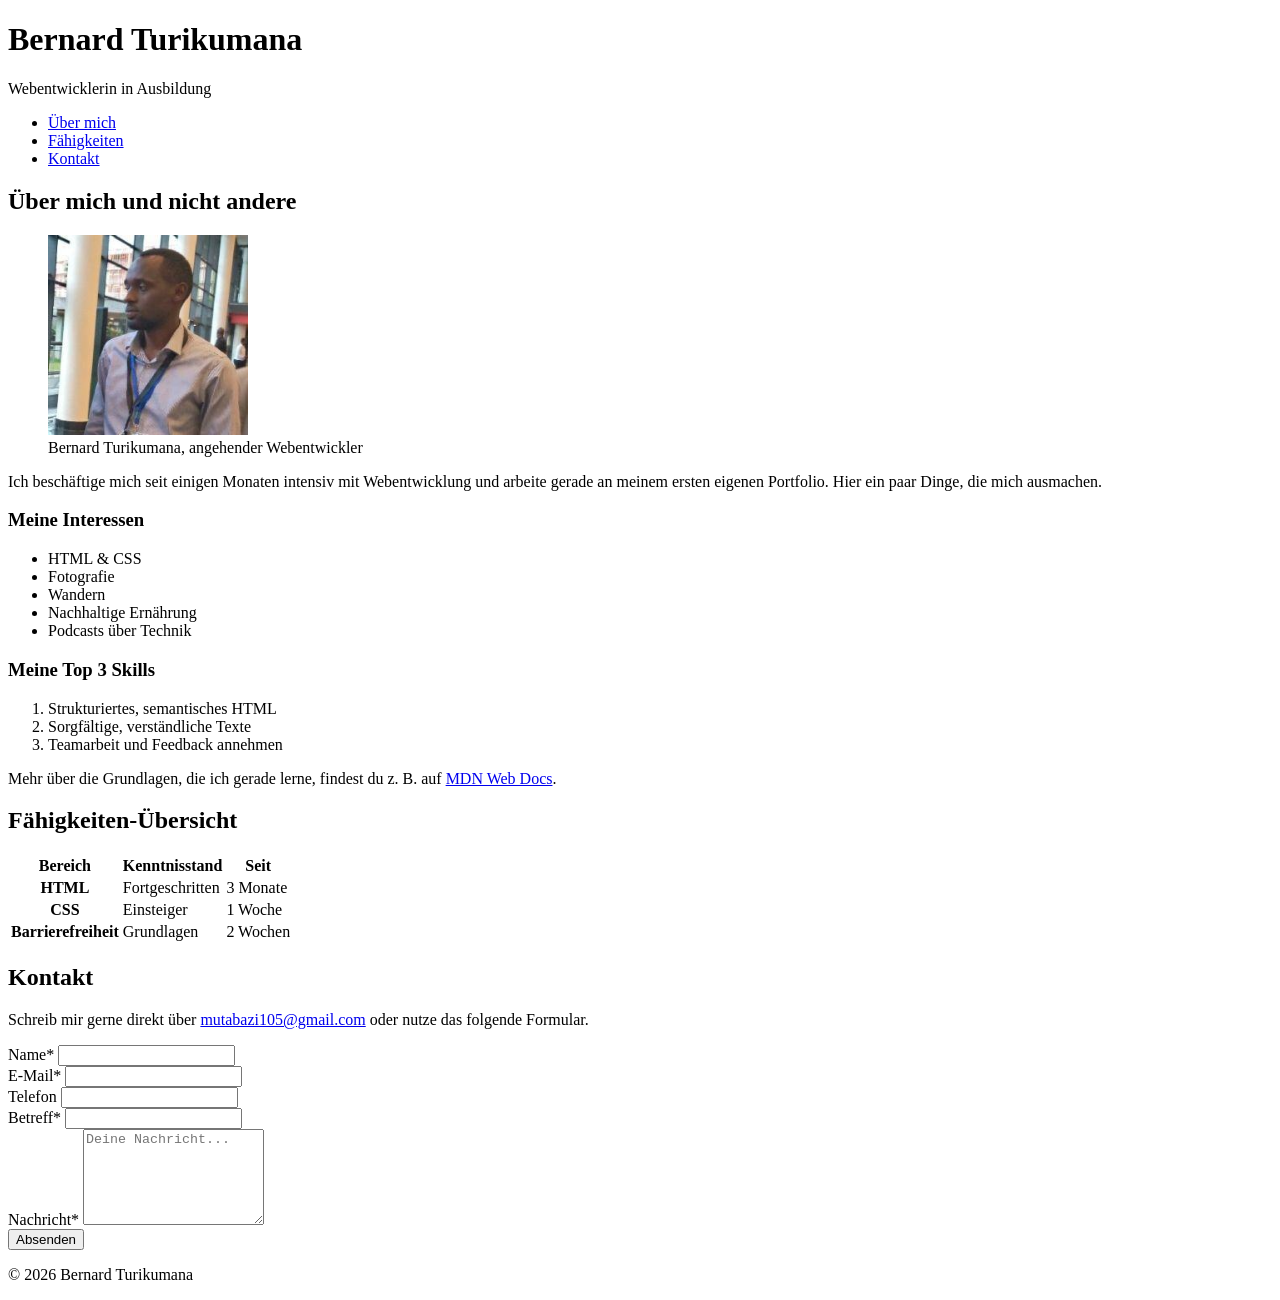
==== index.html @ 12d7c4cb "add: index.html, bilder, and .gitignore" ====
<!doctype html>
<html lang="de">
  <head>
    <meta charset="UTF-8" />
    <meta name="viewport" content="width=device-width, initial-scale=1.0" />
    <title>Bernard Turikumana – Portfolio</title>
  </head>
  <body>
    <!-- ───────────────────────────────── -->
    <!-- Kopfbereich mit Navigation -->
    <!-- ───────────────────────────────── -->
    <header>
      <h1>Bernard Turikumana</h1>
      <p>Webentwicklerin in Ausbildung</p>

      <nav>
        <ul>
          <li><a href="#ueber-mich">Über mich</a></li>
          <li><a href="#faehigkeiten">Fähigkeiten</a></li>
          <li><a href="#kontakt">Kontakt</a></li>
        </ul>
      </nav>
    </header>

    <main>
      <!-- ───────────────────────────────── -->
      <!-- Abschnitt: Über mich oder so -->
      <!-- ───────────────────────────────── -->
      <section id="ueber-mich">
        <h2>Über mich und nicht andere </h2>

        <figure>
          <img
            src="bilder/foto.jpg"
            alt="Portraitfoto von Bernard Turikumana, lächelnd vor neutralem Hintergrund"
            width="200"
          />
          <figcaption>Bernard Turikumana, angehender Webentwickler</figcaption>
        </figure>

        <p>
          Ich beschäftige mich seit einigen Monaten intensiv mit Webentwicklung
          und arbeite gerade an meinem ersten eigenen Portfolio. Hier ein paar
          Dinge, die mich ausmachen.
        </p>

        <h3>Meine Interessen</h3>
        <ul>
          <li>HTML &amp; CSS</li>
          <li>Fotografie</li>
          <li>Wandern</li>
          <li>Nachhaltige Ernährung</li>
          <li>Podcasts über Technik</li>
        </ul>

        <h3>Meine Top 3 Skills</h3>
        <ol>
          <li>Strukturiertes, semantisches HTML</li>
          <li>Sorgfältige, verständliche Texte</li>
          <li>Teamarbeit und Feedback annehmen</li>
        </ol>

        <p>
          Mehr über die Grundlagen, die ich gerade lerne, findest du z. B. auf
          <a
            href="https://developer.mozilla.org/de/docs/Web/HTML"
            target="_blank"
            rel="noopener noreferrer"
            >MDN Web Docs</a
          >.
        </p>
      </section>

      <!-- ───────────────────────────────── -->
      <!-- Abschnitt: Fähigkeiten (Tabelle) -->
      <!-- ───────────────────────────────── -->
      <section id="faehigkeiten">
        <h2>Fähigkeiten-Übersicht</h2>

        <table>
          <thead>
            <tr>
              <th scope="col">Bereich</th>
              <th scope="col">Kenntnisstand</th>
              <th scope="col">Seit</th>
            </tr>
          </thead>
          <tbody>
            <tr>
              <th scope="row">HTML</th>
              <td>Fortgeschritten</td>
              <td>3 Monate</td>
            </tr>
            <tr>
              <th scope="row">CSS</th>
              <td>Einsteiger</td>
              <td>1 Woche</td>
            </tr>
            <tr>
              <th scope="row">Barrierefreiheit</th>
              <td>Grundlagen</td>
              <td>2 Wochen</td>
            </tr>
          </tbody>
        </table>
      </section>

      <!-- ───────────────────────────────── -->
      <!-- Abschnitt: Kontaktformular -->
      <!-- ───────────────────────────────── -->
      <section id="kontakt">
        <h2>Kontakt</h2>

        <p>
          Schreib mir gerne direkt über
          <a href="mailto:mutabazi105@gmail.com">mutabazi105@gmail.com</a>
          oder nutze das folgende Formular.
        </p>

        <form action="https://httpbin.org/post" method="post">
          <div>
            <label for="name">Name*</label>
            <input type="text" id="name" name="name" required />
          </div>

          <div>
            <label for="email">E-Mail*</label>
            <input type="email" id="email" name="email" required />
          </div>

          <div>
            <label for="telefon">Telefon</label>
            <input type="tel" id="telefon" name="telefon" />
          </div>

          <div>
            <label for="betreff">Betreff*</label>
            <input type="text" id="betreff" name="betreff" required />
          </div>

          <div>
            <label for="nachricht">Nachricht*</label>
            <textarea
              id="nachricht"
              name="nachricht"
              rows="6"
              placeholder="Deine Nachricht..."
              required
            ></textarea>
          </div>

          <button type="submit">Absenden</button>
        </form>
      </section>
    </main>

    <footer>
      <p>&copy; 2026 Bernard Turikumana</p>
    </footer>
  </body>
</html>
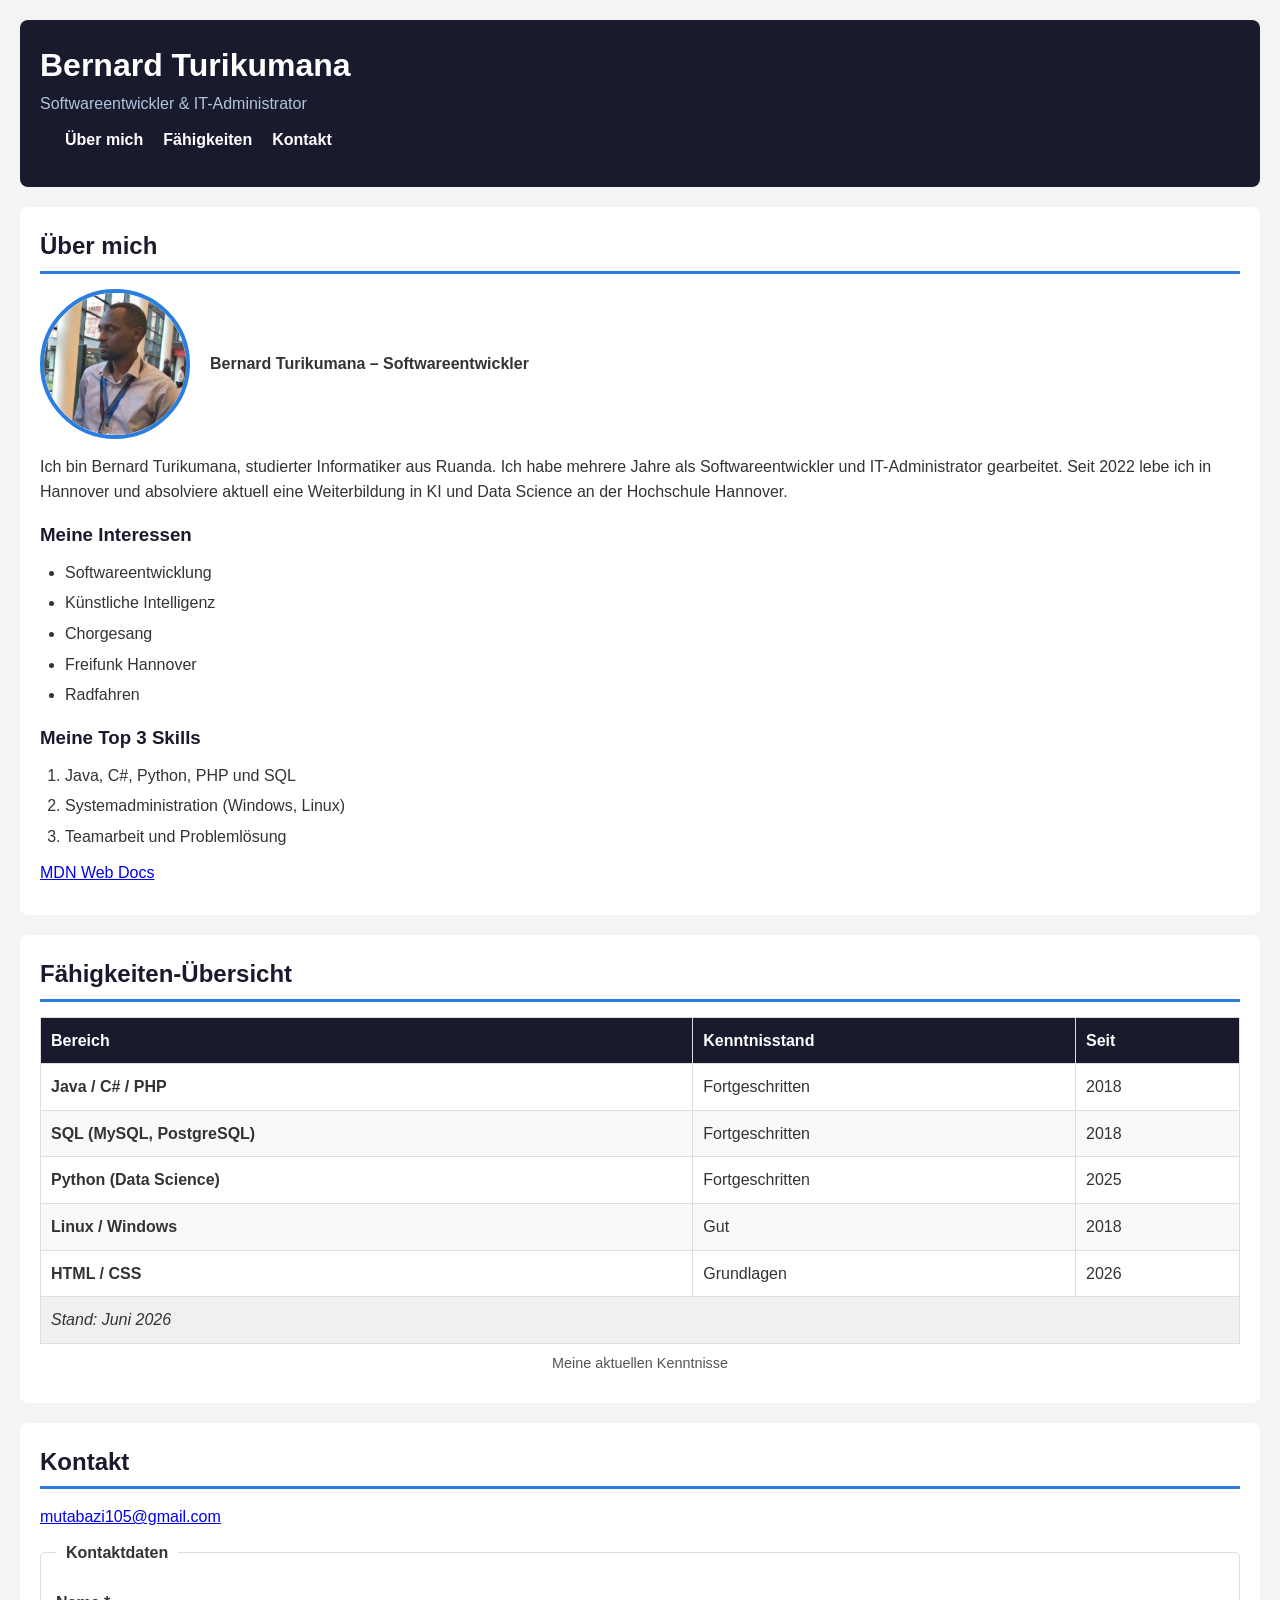
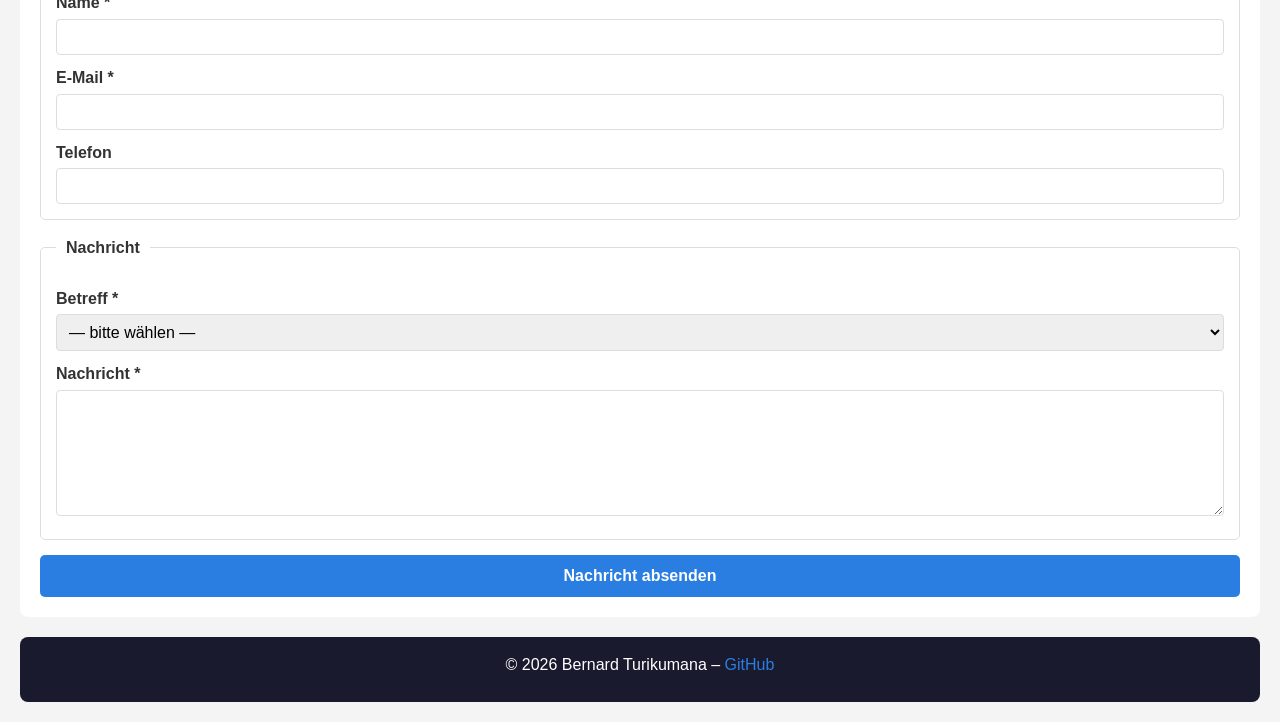
==== commit 9f5a6e36: "update: add portfolio page with HTML structure, table, form, and CSS styling" ====
--- a/index.html
+++ b/index.html
@@ -1,161 +1,423 @@
-<!doctype html>
+<!DOCTYPE html>
 <html lang="de">
-  <head>
-    <meta charset="UTF-8" />
-    <meta name="viewport" content="width=device-width, initial-scale=1.0" />
+<head>
+    <meta charset="UTF-8">
+    <meta name="viewport" content="width=device-width, initial-scale=1.0">
     <title>Bernard Turikumana – Portfolio</title>
-  </head>
-  <body>
-    <!-- ───────────────────────────────── -->
-    <!-- Kopfbereich mit Navigation -->
-    <!-- ───────────────────────────────── -->
+
+    <style>
+        /* ============================================================ */
+        /* RESET & GLOBAL                                               */
+        /* ============================================================ */
+        * {
+            margin: 0;
+            padding: 0;
+            box-sizing: border-box;
+        }
+
+        body {
+            font-family: Arial, sans-serif;
+            background-color: #f4f4f4;
+            color: #333;
+            padding: 20px;
+            line-height: 1.6;
+        }
+
+        /* ============================================================ */
+        /* HEADER & NAVIGATION                                          */
+        /* ============================================================ */
+        header {
+            background-color: #1a1a2e;
+            color: white;
+            padding: 20px;
+            margin-bottom: 20px;
+            border-radius: 8px;
+        }
+
+        header h1 {
+            font-size: 2rem;
+        }
+
+        header p {
+            color: #b0c4de;
+        }
+
+        nav ul {
+            list-style: none;
+            display: flex;
+            gap: 20px;
+            margin-top: 10px;
+        }
+
+        nav a {
+            color: white;
+            text-decoration: none;
+            font-weight: bold;
+        }
+
+        nav a:hover {
+            text-decoration: underline;
+        }
+
+        /* ============================================================ */
+        /* SECTIONS                                                     */
+        /* ============================================================ */
+        section {
+            background: white;
+            padding: 20px;
+            margin-bottom: 20px;
+            border-radius: 8px;
+        }
+
+        h2 {
+            border-bottom: 3px solid #2a7de1;
+            padding-bottom: 5px;
+            margin-bottom: 15px;
+            color: #1a1a2e;
+        }
+
+        h3 {
+            margin-top: 15px;
+            margin-bottom: 10px;
+            color: #1a1a2e;
+        }
+
+        p {
+            margin-bottom: 10px;
+        }
+
+        /* ============================================================ */
+        /* FIGURE (PROFILE PICTURE)                                     */
+        /* ============================================================ */
+        figure {
+            display: flex;
+            align-items: center;
+            gap: 20px;
+            margin: 10px 0 15px 0;
+            flex-wrap: wrap;
+        }
+
+        figure img {
+            border-radius: 50%;
+            border: 4px solid #2a7de1;
+            width: 150px;
+            height: 150px;
+            object-fit: cover;
+        }
+
+        figcaption {
+            font-weight: bold;
+        }
+
+        /* ============================================================ */
+        /* LISTS                                                        */
+        /* ============================================================ */
+        ul,
+        ol {
+            padding-left: 25px;
+            margin-bottom: 10px;
+        }
+
+        li {
+            margin-bottom: 5px;
+        }
+
+        /* ============================================================ */
+        /* TABLE                                                        */
+        /* ============================================================ */
+        table {
+            width: 100%;
+            border-collapse: collapse;
+            border: 1px solid #ddd;
+            margin-top: 10px;
+        }
+
+        caption {
+            caption-side: bottom;
+            padding: 8px;
+            font-size: 0.9rem;
+            color: #555;
+        }
+
+        thead {
+            background-color: #1a1a2e;
+            color: white;
+        }
+
+        th,
+        td {
+            padding: 10px;
+            border: 1px solid #ddd;
+            text-align: left;
+        }
+
+        tbody tr:nth-child(even) {
+            background-color: #f9f9f9;
+        }
+
+        tfoot {
+            background-color: #f0f0f0;
+            font-style: italic;
+        }
+
+        /* ============================================================ */
+        /* FORM                                                         */
+        /* ============================================================ */
+        fieldset {
+            border: 1px solid #ddd;
+            padding: 15px;
+            margin-bottom: 15px;
+            border-radius: 5px;
+        }
+
+        legend {
+            font-weight: bold;
+            padding: 0 10px;
+        }
+
+        label {
+            display: block;
+            font-weight: bold;
+            margin-top: 10px;
+            margin-bottom: 3px;
+        }
+
+        input,
+        select,
+        textarea {
+            width: 100%;
+            padding: 8px;
+            border: 1px solid #ddd;
+            border-radius: 4px;
+            font-size: 1rem;
+            font-family: inherit;
+        }
+
+        textarea {
+            resize: vertical;
+            min-height: 120px;
+        }
+
+        button {
+            background-color: #2a7de1;
+            color: white;
+            font-weight: bold;
+            padding: 12px 20px;
+            border: none;
+            border-radius: 5px;
+            cursor: pointer;
+            width: 100%;
+            font-size: 1rem;
+        }
+
+        button:hover {
+            background-color: #1b5fa8;
+        }
+
+        /* ============================================================ */
+        /* FOOTER                                                       */
+        /* ============================================================ */
+        footer {
+            text-align: center;
+            background-color: #1a1a2e;
+            color: white;
+            padding: 15px;
+            border-radius: 8px;
+            margin-top: 10px;
+        }
+
+        footer a {
+            color: #2a7de1;
+            text-decoration: none;
+        }
+
+        footer a:hover {
+            text-decoration: underline;
+        }
+
+        /* ============================================================ */
+        /* RESPONSIVE                                                   */
+        /* ============================================================ */
+        @media (max-width: 600px) {
+            figure {
+                flex-direction: column;
+                text-align: center;
+            }
+
+            nav ul {
+                flex-direction: column;
+                gap: 5px;
+            }
+
+            header h1 {
+                font-size: 1.6rem;
+            }
+        }
+    </style>
+</head>
+<body>
+
+    <!-- ============================================================ -->
+    <!-- HEADER & NAVIGATION                                          -->
+    <!-- ============================================================ -->
     <header>
-      <h1>Bernard Turikumana</h1>
-      <p>Webentwicklerin in Ausbildung</p>
-
-      <nav>
-        <ul>
-          <li><a href="#ueber-mich">Über mich</a></li>
-          <li><a href="#faehigkeiten">Fähigkeiten</a></li>
-          <li><a href="#kontakt">Kontakt</a></li>
-        </ul>
-      </nav>
+        <h1>Bernard Turikumana</h1>
+        <p>Softwareentwickler &amp; IT-Administrator</p>
+
+        <nav>
+            <ul>
+                <li><a href="#ueber-mich">Über mich</a></li>
+                <li><a href="#faehigkeiten">Fähigkeiten</a></li>
+                <li><a href="#kontakt">Kontakt</a></li>
+            </ul>
+        </nav>
     </header>
 
-    <main>
-      <!-- ───────────────────────────────── -->
-      <!-- Abschnitt: Über mich oder so -->
-      <!-- ───────────────────────────────── -->
-      <section id="ueber-mich">
-        <h2>Über mich und nicht andere </h2>
+    <!-- ============================================================ -->
+    <!-- ÜBER MICH                                                     -->
+    <!-- ============================================================ -->
+    <section id="ueber-mich">
+        <h2>Über mich</h2>
 
         <figure>
-          <img
-            src="bilder/foto.jpg"
-            alt="Portraitfoto von Bernard Turikumana, lächelnd vor neutralem Hintergrund"
-            width="200"
-          />
-          <figcaption>Bernard Turikumana, angehender Webentwickler</figcaption>
+            <img
+                src="bilder/foto.jpg"
+                alt="Porträtfoto von Bernard Turikumana"
+                width="150"
+                height="150"
+                loading="lazy"
+            >
+            <figcaption>Bernard Turikumana – Softwareentwickler</figcaption>
         </figure>
 
         <p>
-          Ich beschäftige mich seit einigen Monaten intensiv mit Webentwicklung
-          und arbeite gerade an meinem ersten eigenen Portfolio. Hier ein paar
-          Dinge, die mich ausmachen.
+            Ich bin Bernard Turikumana, studierter Informatiker aus Ruanda. Ich habe mehrere Jahre als
+            Softwareentwickler und IT-Administrator gearbeitet. Seit 2022 lebe ich in Hannover und
+            absolviere aktuell eine Weiterbildung in KI und Data Science an der Hochschule Hannover.
         </p>
 
         <h3>Meine Interessen</h3>
         <ul>
-          <li>HTML &amp; CSS</li>
-          <li>Fotografie</li>
-          <li>Wandern</li>
-          <li>Nachhaltige Ernährung</li>
-          <li>Podcasts über Technik</li>
+            <li>Softwareentwicklung</li>
+            <li>Künstliche Intelligenz</li>
+            <li>Chorgesang</li>
+            <li>Freifunk Hannover</li>
+            <li>Radfahren</li>
         </ul>
 
         <h3>Meine Top 3 Skills</h3>
         <ol>
-          <li>Strukturiertes, semantisches HTML</li>
-          <li>Sorgfältige, verständliche Texte</li>
-          <li>Teamarbeit und Feedback annehmen</li>
+            <li>Java, C#, Python, PHP und SQL</li>
+            <li>Systemadministration (Windows, Linux)</li>
+            <li>Teamarbeit und Problemlösung</li>
         </ol>
 
         <p>
-          Mehr über die Grundlagen, die ich gerade lerne, findest du z. B. auf
-          <a
-            href="https://developer.mozilla.org/de/docs/Web/HTML"
-            target="_blank"
-            rel="noopener noreferrer"
-            >MDN Web Docs</a
-          >.
+            <a href="https://developer.mozilla.org/de/docs/Web/HTML" target="_blank" rel="noopener noreferrer">MDN Web Docs</a>
         </p>
-      </section>
-
-      <!-- ───────────────────────────────── -->
-      <!-- Abschnitt: Fähigkeiten (Tabelle) -->
-      <!-- ───────────────────────────────── -->
-      <section id="faehigkeiten">
+    </section>
+
+    <!-- ============================================================ -->
+    <!-- FÄHIGKEITEN (TABELLE)                                        -->
+    <!-- ============================================================ -->
+    <section id="faehigkeiten">
         <h2>Fähigkeiten-Übersicht</h2>
 
         <table>
-          <thead>
-            <tr>
-              <th scope="col">Bereich</th>
-              <th scope="col">Kenntnisstand</th>
-              <th scope="col">Seit</th>
-            </tr>
-          </thead>
-          <tbody>
-            <tr>
-              <th scope="row">HTML</th>
-              <td>Fortgeschritten</td>
-              <td>3 Monate</td>
-            </tr>
-            <tr>
-              <th scope="row">CSS</th>
-              <td>Einsteiger</td>
-              <td>1 Woche</td>
-            </tr>
-            <tr>
-              <th scope="row">Barrierefreiheit</th>
-              <td>Grundlagen</td>
-              <td>2 Wochen</td>
-            </tr>
-          </tbody>
+            <caption>Meine aktuellen Kenntnisse</caption>
+            <thead>
+                <tr>
+                    <th scope="col">Bereich</th>
+                    <th scope="col">Kenntnisstand</th>
+                    <th scope="col">Seit</th>
+                </tr>
+            </thead>
+            <tbody>
+                <tr>
+                    <th scope="row">Java / C# / PHP</th>
+                    <td>Fortgeschritten</td>
+                    <td>2018</td>
+                </tr>
+                <tr>
+                    <th scope="row">SQL (MySQL, PostgreSQL)</th>
+                    <td>Fortgeschritten</td>
+                    <td>2018</td>
+                </tr>
+                <tr>
+                    <th scope="row">Python (Data Science)</th>
+                    <td>Fortgeschritten</td>
+                    <td>2025</td>
+                </tr>
+                <tr>
+                    <th scope="row">Linux / Windows</th>
+                    <td>Gut</td>
+                    <td>2018</td>
+                </tr>
+                <tr>
+                    <th scope="row">HTML / CSS</th>
+                    <td>Grundlagen</td>
+                    <td>2026</td>
+                </tr>
+            </tbody>
+            <tfoot>
+                <tr>
+                    <td colspan="3">Stand: Juni 2026</td>
+                </tr>
+            </tfoot>
         </table>
-      </section>
-
-      <!-- ───────────────────────────────── -->
-      <!-- Abschnitt: Kontaktformular -->
-      <!-- ───────────────────────────────── -->
-      <section id="kontakt">
+    </section>
+
+    <!-- ============================================================ -->
+    <!-- KONTAKTFORMULAR                                               -->
+    <!-- ============================================================ -->
+    <section id="kontakt">
         <h2>Kontakt</h2>
 
         <p>
-          Schreib mir gerne direkt über
-          <a href="mailto:mutabazi105@gmail.com">mutabazi105@gmail.com</a>
-          oder nutze das folgende Formular.
+            <a href="mailto:mutabazi105@gmail.com">mutabazi105@gmail.com</a>
         </p>
 
-        <form action="https://httpbin.org/post" method="post">
-          <div>
-            <label for="name">Name*</label>
-            <input type="text" id="name" name="name" required />
-          </div>
-
-          <div>
-            <label for="email">E-Mail*</label>
-            <input type="email" id="email" name="email" required />
-          </div>
-
-          <div>
-            <label for="telefon">Telefon</label>
-            <input type="tel" id="telefon" name="telefon" />
-          </div>
-
-          <div>
-            <label for="betreff">Betreff*</label>
-            <input type="text" id="betreff" name="betreff" required />
-          </div>
-
-          <div>
-            <label for="nachricht">Nachricht*</label>
-            <textarea
-              id="nachricht"
-              name="nachricht"
-              rows="6"
-              placeholder="Deine Nachricht..."
-              required
-            ></textarea>
-          </div>
-
-          <button type="submit">Absenden</button>
+        <form action="/kontakt" method="post">
+
+            <fieldset>
+                <legend>Kontaktdaten</legend>
+
+                <label for="name">Name *</label>
+                <input type="text" id="name" name="name" required minlength="2">
+
+                <label for="email">E-Mail *</label>
+                <input type="email" id="email" name="email" required>
+
+                <label for="telefon">Telefon</label>
+                <input type="tel" id="telefon" name="telefon">
+            </fieldset>
+
+            <fieldset>
+                <legend>Nachricht</legend>
+
+                <label for="betreff">Betreff *</label>
+                <select id="betreff" name="betreff" required>
+                    <option value="" disabled selected>— bitte wählen —</option>
+                    <option value="frage">Allgemeine Frage</option>
+                    <option value="angebot">Angebotsanfrage</option>
+                    <option value="feedback">Feedback</option>
+                </select>
+
+                <label for="nachricht">Nachricht *</label>
+                <textarea id="nachricht" name="nachricht" rows="6" required></textarea>
+            </fieldset>
+
+            <button type="submit">Nachricht absenden</button>
+
         </form>
-      </section>
-    </main>
-
+    </section>
+
+    <!-- ============================================================ -->
+    <!-- FOOTER                                                       -->
+    <!-- ============================================================ -->
     <footer>
-      <p>&copy; 2026 Bernard Turikumana</p>
+        <p>&copy; 2026 Bernard Turikumana – <a href="https://github.com/mutabazi105" target="_blank" rel="noopener noreferrer">GitHub</a></p>
     </footer>
-  </body>
+
+</body>
 </html>
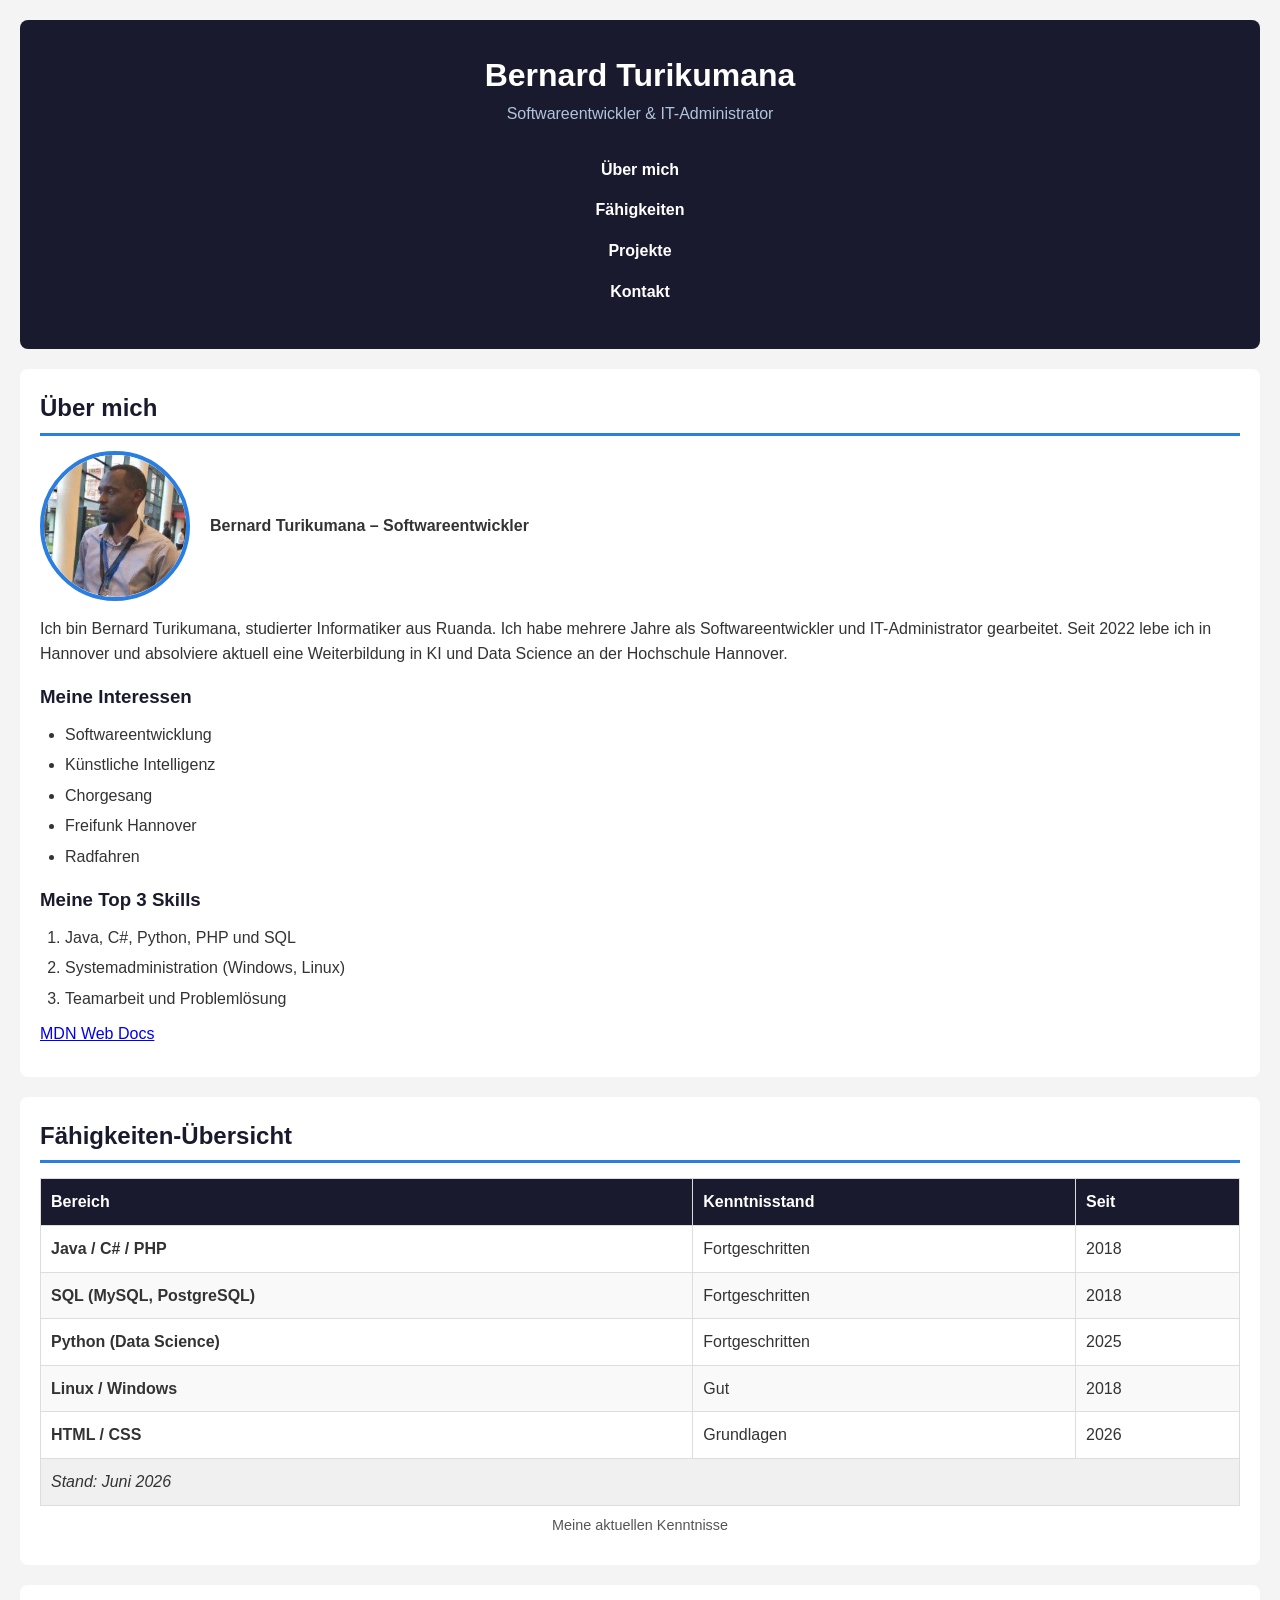
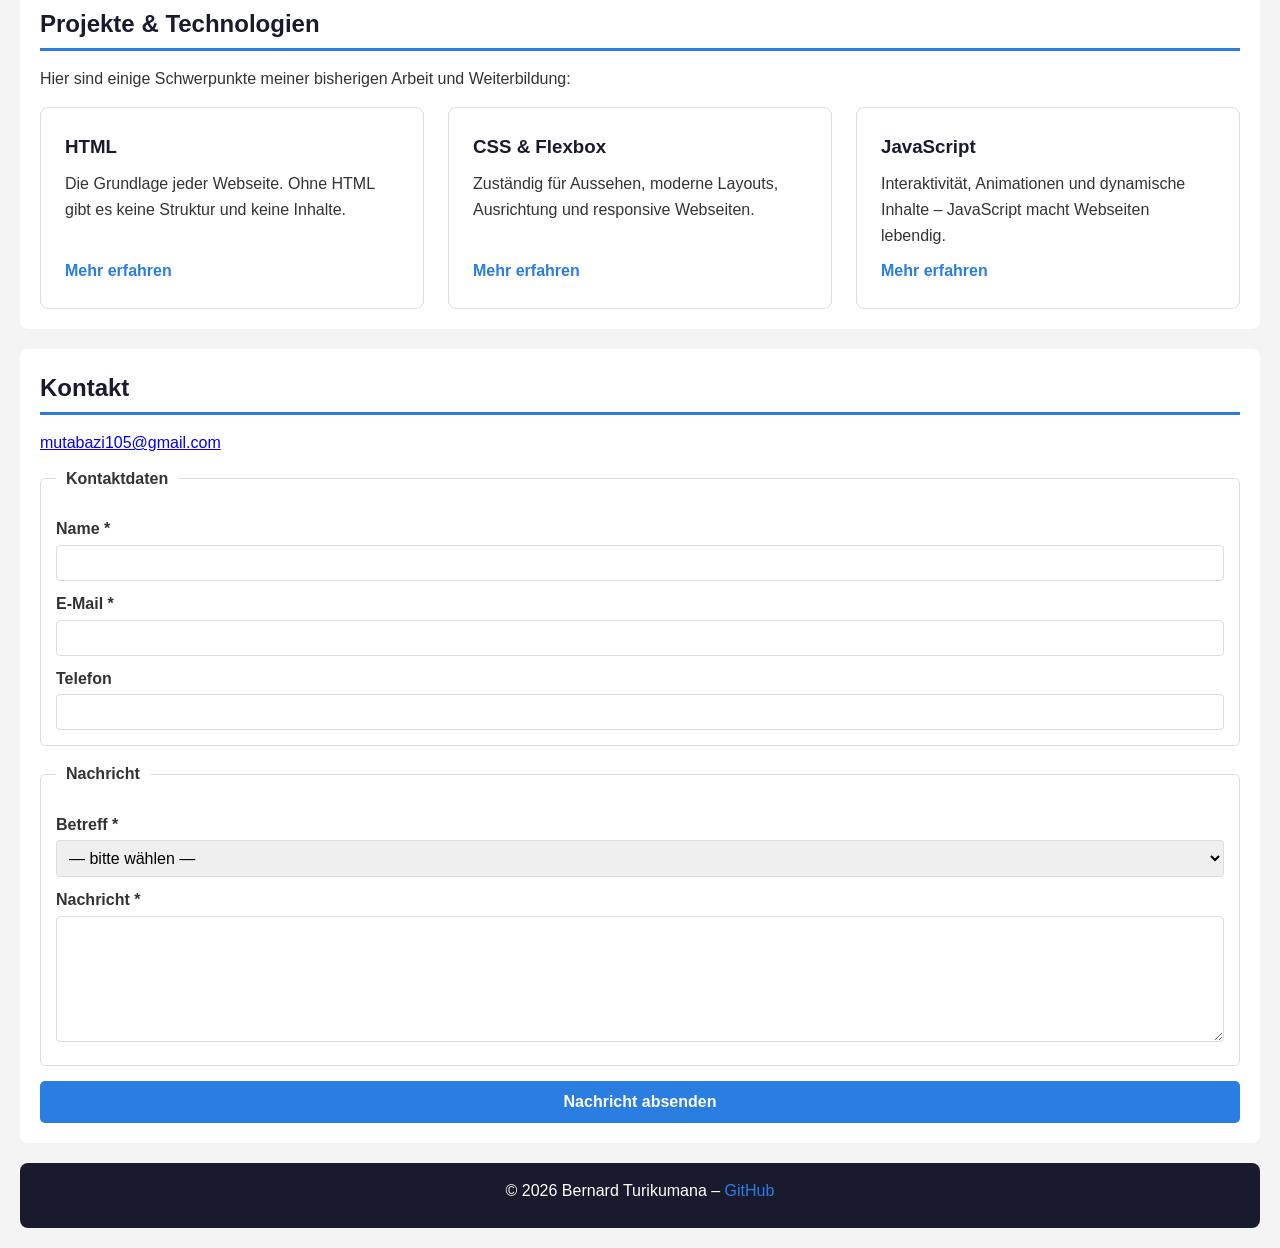
==== commit ee9504a6: "feat(portfolio): update index, about, and timetable layouts" ====
--- a/index.html
+++ b/index.html
@@ -24,29 +24,38 @@
         }
 
         /* ============================================================ */
-        /* HEADER & NAVIGATION                                          */
+        /* HEADER & NAVIGATION (Centered Stack)                         */
         /* ============================================================ */
         header {
             background-color: #1a1a2e;
             color: white;
-            padding: 20px;
+            padding: 30px 20px;
             margin-bottom: 20px;
             border-radius: 8px;
-        }
-
-        header h1 {
+            
+            /* Stacks everything vertically and centers it horizontally */
+            display: flex;
+            flex-direction: column; 
+            align-items: center; 
+            text-align: center;
+            gap: 20px;
+        }
+
+        .header-content h1 {
             font-size: 2rem;
         }
 
-        header p {
+        .header-content p {
             color: #b0c4de;
         }
 
         nav ul {
             list-style: none;
             display: flex;
-            gap: 20px;
-            margin-top: 10px;
+            flex-direction: column; /* Aligns navigation links vertically (1 under 2 under 3) */
+            align-items: center;    /* Centers the links themselves */
+            gap: 10px;              /* Spacing between vertical items */
+            padding-left: 0;
         }
 
         nav a {
@@ -158,6 +167,46 @@
         tfoot {
             background-color: #f0f0f0;
             font-style: italic;
+        }
+
+        /* ============================================================ */
+        /* KARTEN-LAYOUT                                                */
+        /* ============================================================ */
+        .karten-container {
+            display: flex;
+            flex-wrap: wrap;   
+            gap: 1.5rem;       
+            margin-top: 15px;
+        }
+
+        .karte {
+            flex: 1 1 250px;   
+            display: flex;     
+            flex-direction: column; 
+            background-color: #fff;
+            border: 1px solid #e0e0e0;
+            border-radius: 8px;
+            padding: 1.5rem;
+        }
+
+        .karte h3 {
+            margin-top: 0;
+            color: #1a1a2e;
+        }
+
+        .karte p {
+            flex-grow: 1;           
+        }
+
+        .karte a {
+            margin-top: auto;       
+            color: #2a7de1;
+            text-decoration: none;
+            font-weight: bold;
+        }
+
+        .karte a:hover {
+            text-decoration: underline;
         }
 
         /* ============================================================ */
@@ -244,12 +293,7 @@
                 text-align: center;
             }
 
-            nav ul {
-                flex-direction: column;
-                gap: 5px;
-            }
-
-            header h1 {
+            .header-content h1 {
                 font-size: 1.6rem;
             }
         }
@@ -258,16 +302,19 @@
 <body>
 
     <!-- ============================================================ -->
-    <!-- HEADER & NAVIGATION                                          -->
+    <!-- HEADER & NAVIGATION (Centered & Stacked Vertically)           -->
     <!-- ============================================================ -->
     <header>
-        <h1>Bernard Turikumana</h1>
-        <p>Softwareentwickler &amp; IT-Administrator</p>
+        <div class="header-content">
+            <h1>Bernard Turikumana</h1>
+            <p>Softwareentwickler &amp; IT-Administrator</p>
+        </div>
 
         <nav>
             <ul>
                 <li><a href="#ueber-mich">Über mich</a></li>
                 <li><a href="#faehigkeiten">Fähigkeiten</a></li>
+                <li><a href="#projekte">Projekte</a></li>
                 <li><a href="#kontakt">Kontakt</a></li>
             </ul>
         </nav>
@@ -368,6 +415,34 @@
     </section>
 
     <!-- ============================================================ -->
+    <!-- PROJEKTE & KARTEN-LAYOUT                                     -->
+    <!-- ============================================================ -->
+    <section id="projekte">
+        <h2>Projekte &amp; Technologien</h2>
+        <p>Hier sind einige Schwerpunkte meiner bisherigen Arbeit und Weiterbildung:</p>
+
+        <div class="karten-container">
+            <article class="karte">
+                <h3>HTML</h3>
+                <p>Die Grundlage jeder Webseite. Ohne HTML gibt es keine Struktur und keine Inhalte.</p>
+                <a href="#">Mehr erfahren</a>
+            </article>
+
+            <article class="karte">
+                <h3>CSS &amp; Flexbox</h3>
+                <p>Zuständig für Aussehen, moderne Layouts, Ausrichtung und responsive Webseiten.</p>
+                <a href="#">Mehr erfahren</a>
+            </article>
+
+            <article class="karte">
+                <h3>JavaScript</h3>
+                <p>Interaktivität, Animationen und dynamische Inhalte – JavaScript macht Webseiten lebendig.</p>
+                <a href="#">Mehr erfahren</a>
+            </article>
+        </div>
+    </section>
+
+    <!-- ============================================================ -->
     <!-- KONTAKTFORMULAR                                               -->
     <!-- ============================================================ -->
     <section id="kontakt">
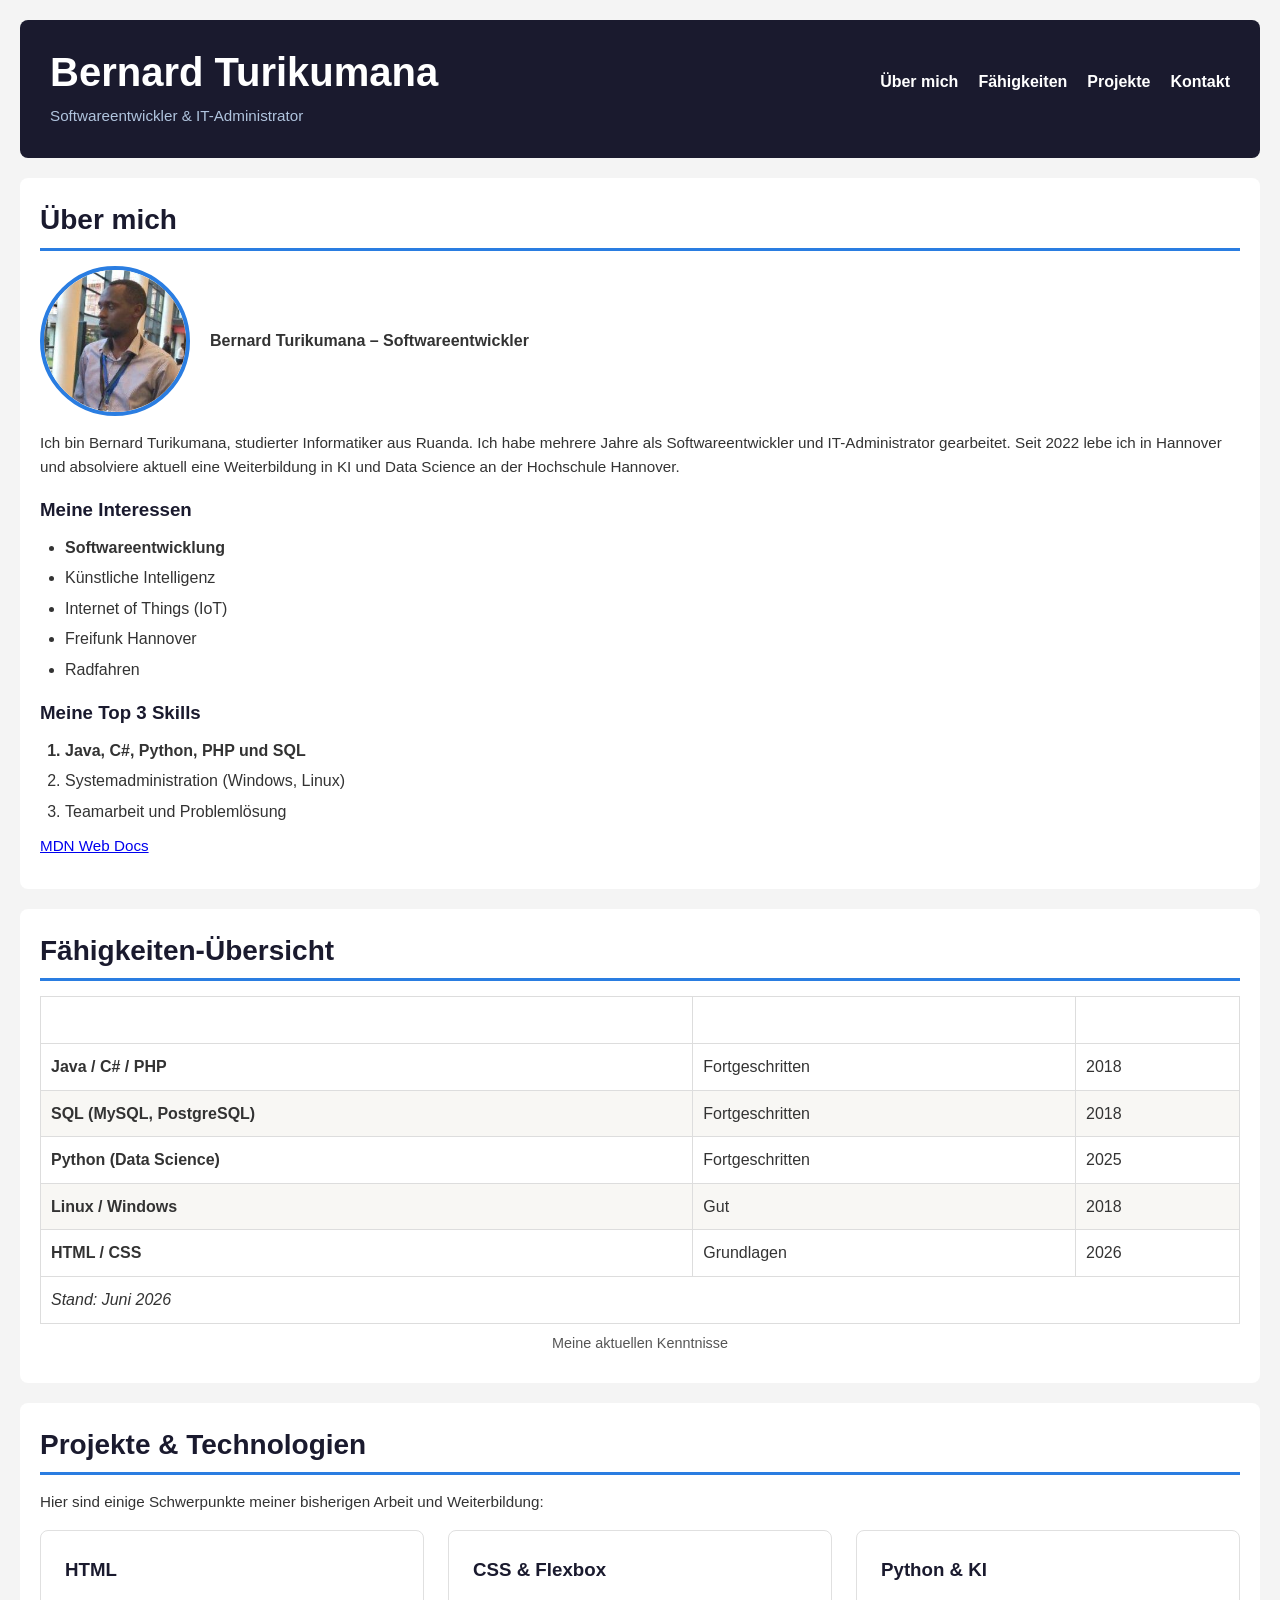
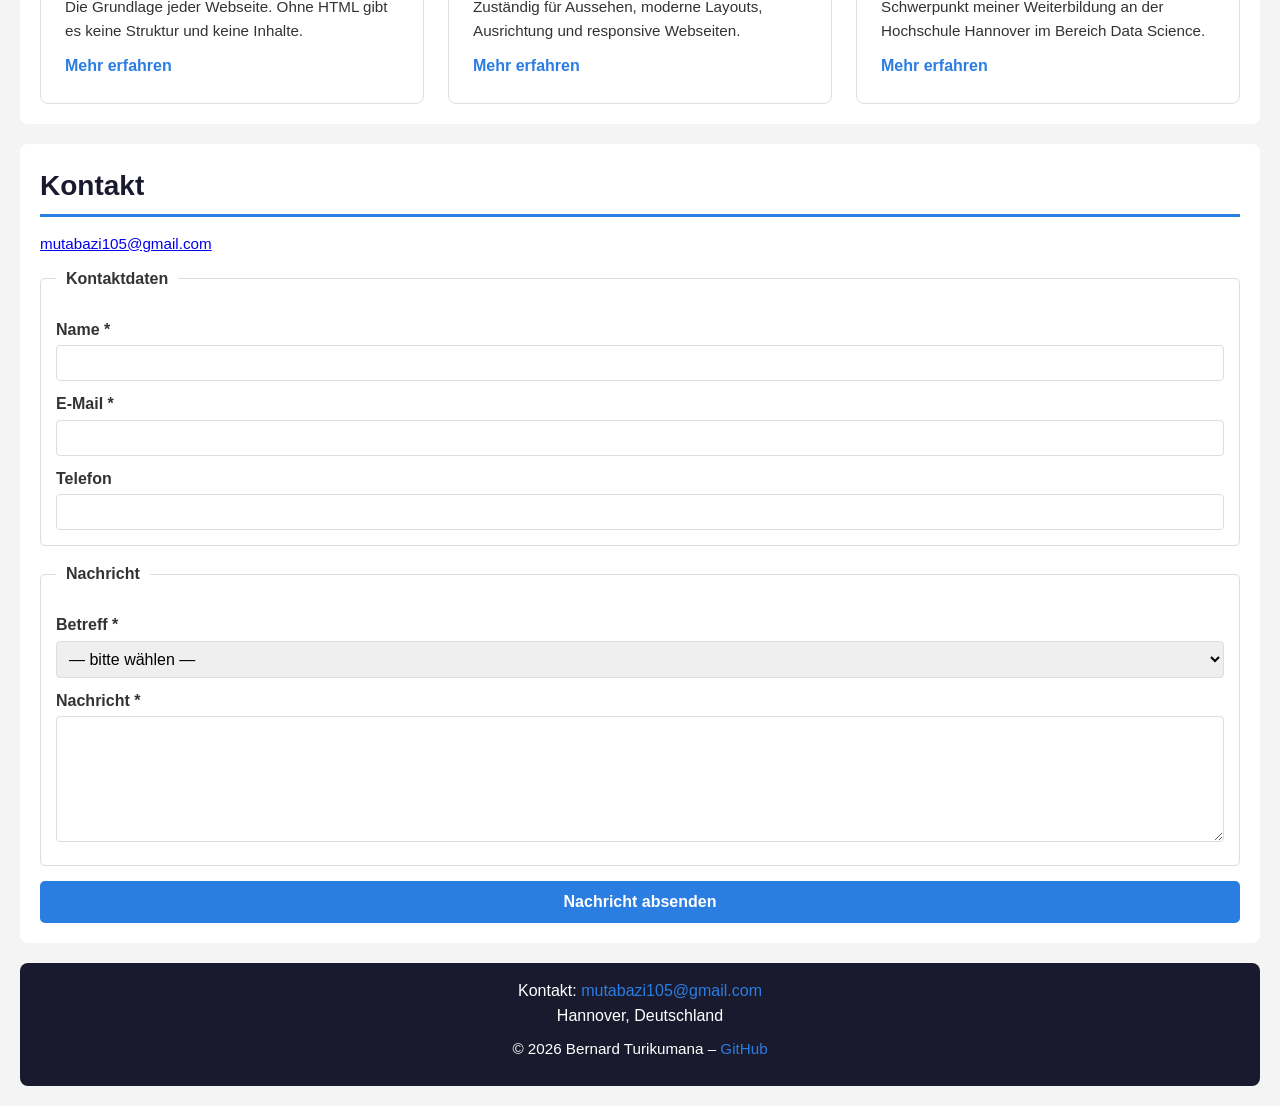
==== commit 27030887: "Update portfolio CSS and HTML structure" ====
--- a/index.html
+++ b/index.html
@@ -4,305 +4,14 @@
     <meta charset="UTF-8">
     <meta name="viewport" content="width=device-width, initial-scale=1.0">
     <title>Bernard Turikumana – Portfolio</title>
-
-    <style>
-        /* ============================================================ */
-        /* RESET & GLOBAL                                               */
-        /* ============================================================ */
-        * {
-            margin: 0;
-            padding: 0;
-            box-sizing: border-box;
-        }
-
-        body {
-            font-family: Arial, sans-serif;
-            background-color: #f4f4f4;
-            color: #333;
-            padding: 20px;
-            line-height: 1.6;
-        }
-
-        /* ============================================================ */
-        /* HEADER & NAVIGATION (Centered Stack)                         */
-        /* ============================================================ */
-        header {
-            background-color: #1a1a2e;
-            color: white;
-            padding: 30px 20px;
-            margin-bottom: 20px;
-            border-radius: 8px;
-            
-            /* Stacks everything vertically and centers it horizontally */
-            display: flex;
-            flex-direction: column; 
-            align-items: center; 
-            text-align: center;
-            gap: 20px;
-        }
-
-        .header-content h1 {
-            font-size: 2rem;
-        }
-
-        .header-content p {
-            color: #b0c4de;
-        }
-
-        nav ul {
-            list-style: none;
-            display: flex;
-            flex-direction: column; /* Aligns navigation links vertically (1 under 2 under 3) */
-            align-items: center;    /* Centers the links themselves */
-            gap: 10px;              /* Spacing between vertical items */
-            padding-left: 0;
-        }
-
-        nav a {
-            color: white;
-            text-decoration: none;
-            font-weight: bold;
-        }
-
-        nav a:hover {
-            text-decoration: underline;
-        }
-
-        /* ============================================================ */
-        /* SECTIONS                                                     */
-        /* ============================================================ */
-        section {
-            background: white;
-            padding: 20px;
-            margin-bottom: 20px;
-            border-radius: 8px;
-        }
-
-        h2 {
-            border-bottom: 3px solid #2a7de1;
-            padding-bottom: 5px;
-            margin-bottom: 15px;
-            color: #1a1a2e;
-        }
-
-        h3 {
-            margin-top: 15px;
-            margin-bottom: 10px;
-            color: #1a1a2e;
-        }
-
-        p {
-            margin-bottom: 10px;
-        }
-
-        /* ============================================================ */
-        /* FIGURE (PROFILE PICTURE)                                     */
-        /* ============================================================ */
-        figure {
-            display: flex;
-            align-items: center;
-            gap: 20px;
-            margin: 10px 0 15px 0;
-            flex-wrap: wrap;
-        }
-
-        figure img {
-            border-radius: 50%;
-            border: 4px solid #2a7de1;
-            width: 150px;
-            height: 150px;
-            object-fit: cover;
-        }
-
-        figcaption {
-            font-weight: bold;
-        }
-
-        /* ============================================================ */
-        /* LISTS                                                        */
-        /* ============================================================ */
-        ul,
-        ol {
-            padding-left: 25px;
-            margin-bottom: 10px;
-        }
-
-        li {
-            margin-bottom: 5px;
-        }
-
-        /* ============================================================ */
-        /* TABLE                                                        */
-        /* ============================================================ */
-        table {
-            width: 100%;
-            border-collapse: collapse;
-            border: 1px solid #ddd;
-            margin-top: 10px;
-        }
-
-        caption {
-            caption-side: bottom;
-            padding: 8px;
-            font-size: 0.9rem;
-            color: #555;
-        }
-
-        thead {
-            background-color: #1a1a2e;
-            color: white;
-        }
-
-        th,
-        td {
-            padding: 10px;
-            border: 1px solid #ddd;
-            text-align: left;
-        }
-
-        tbody tr:nth-child(even) {
-            background-color: #f9f9f9;
-        }
-
-        tfoot {
-            background-color: #f0f0f0;
-            font-style: italic;
-        }
-
-        /* ============================================================ */
-        /* KARTEN-LAYOUT                                                */
-        /* ============================================================ */
-        .karten-container {
-            display: flex;
-            flex-wrap: wrap;   
-            gap: 1.5rem;       
-            margin-top: 15px;
-        }
-
-        .karte {
-            flex: 1 1 250px;   
-            display: flex;     
-            flex-direction: column; 
-            background-color: #fff;
-            border: 1px solid #e0e0e0;
-            border-radius: 8px;
-            padding: 1.5rem;
-        }
-
-        .karte h3 {
-            margin-top: 0;
-            color: #1a1a2e;
-        }
-
-        .karte p {
-            flex-grow: 1;           
-        }
-
-        .karte a {
-            margin-top: auto;       
-            color: #2a7de1;
-            text-decoration: none;
-            font-weight: bold;
-        }
-
-        .karte a:hover {
-            text-decoration: underline;
-        }
-
-        /* ============================================================ */
-        /* FORM                                                         */
-        /* ============================================================ */
-        fieldset {
-            border: 1px solid #ddd;
-            padding: 15px;
-            margin-bottom: 15px;
-            border-radius: 5px;
-        }
-
-        legend {
-            font-weight: bold;
-            padding: 0 10px;
-        }
-
-        label {
-            display: block;
-            font-weight: bold;
-            margin-top: 10px;
-            margin-bottom: 3px;
-        }
-
-        input,
-        select,
-        textarea {
-            width: 100%;
-            padding: 8px;
-            border: 1px solid #ddd;
-            border-radius: 4px;
-            font-size: 1rem;
-            font-family: inherit;
-        }
-
-        textarea {
-            resize: vertical;
-            min-height: 120px;
-        }
-
-        button {
-            background-color: #2a7de1;
-            color: white;
-            font-weight: bold;
-            padding: 12px 20px;
-            border: none;
-            border-radius: 5px;
-            cursor: pointer;
-            width: 100%;
-            font-size: 1rem;
-        }
-
-        button:hover {
-            background-color: #1b5fa8;
-        }
-
-        /* ============================================================ */
-        /* FOOTER                                                       */
-        /* ============================================================ */
-        footer {
-            text-align: center;
-            background-color: #1a1a2e;
-            color: white;
-            padding: 15px;
-            border-radius: 8px;
-            margin-top: 10px;
-        }
-
-        footer a {
-            color: #2a7de1;
-            text-decoration: none;
-        }
-
-        footer a:hover {
-            text-decoration: underline;
-        }
-
-        /* ============================================================ */
-        /* RESPONSIVE                                                   */
-        /* ============================================================ */
-        @media (max-width: 600px) {
-            figure {
-                flex-direction: column;
-                text-align: center;
-            }
-
-            .header-content h1 {
-                font-size: 1.6rem;
-            }
-        }
-    </style>
+    <meta name="description" content="Bernard Turikumana ist Softwareentwickler und IT-Administrator aus Hannover mit Schwerpunkt auf Java, C#, Python, KI und Data Science.">
+
+    <link rel="stylesheet" href="CSS/style.css">
 </head>
 <body>
 
     <!-- ============================================================ -->
-    <!-- HEADER & NAVIGATION (Centered & Stacked Vertically)           -->
+    <!-- HEADER & NAVIGATION (Horizontal Layout: Inhalt links, Navigation rechts) -->
     <!-- ============================================================ -->
     <header>
         <div class="header-content">
@@ -310,7 +19,7 @@
             <p>Softwareentwickler &amp; IT-Administrator</p>
         </div>
 
-        <nav>
+        <nav aria-label="Hauptnavigation">
             <ul>
                 <li><a href="#ueber-mich">Über mich</a></li>
                 <li><a href="#faehigkeiten">Fähigkeiten</a></li>
@@ -323,8 +32,8 @@
     <!-- ============================================================ -->
     <!-- ÜBER MICH                                                     -->
     <!-- ============================================================ -->
-    <section id="ueber-mich">
-        <h2>Über mich</h2>
+    <section id="ueber-mich" aria-labelledby="h-ueber-mich">
+        <h2 id="h-ueber-mich">Über mich</h2>
 
         <figure>
             <img
@@ -347,7 +56,7 @@
         <ul>
             <li>Softwareentwicklung</li>
             <li>Künstliche Intelligenz</li>
-            <li>Chorgesang</li>
+            <li>Internet of Things (IoT)</li>
             <li>Freifunk Hannover</li>
             <li>Radfahren</li>
         </ul>
@@ -367,8 +76,8 @@
     <!-- ============================================================ -->
     <!-- FÄHIGKEITEN (TABELLE)                                        -->
     <!-- ============================================================ -->
-    <section id="faehigkeiten">
-        <h2>Fähigkeiten-Übersicht</h2>
+    <section id="faehigkeiten" aria-labelledby="h-faehigkeiten">
+        <h2 id="h-faehigkeiten">Fähigkeiten-Übersicht</h2>
 
         <table>
             <caption>Meine aktuellen Kenntnisse</caption>
@@ -408,7 +117,7 @@
             </tbody>
             <tfoot>
                 <tr>
-                    <td colspan="3">Stand: Juni 2026</td>
+                    <td colspan="3">Stand: <time datetime="2026-06">Juni 2026</time></td>
                 </tr>
             </tfoot>
         </table>
@@ -417,8 +126,8 @@
     <!-- ============================================================ -->
     <!-- PROJEKTE & KARTEN-LAYOUT                                     -->
     <!-- ============================================================ -->
-    <section id="projekte">
-        <h2>Projekte &amp; Technologien</h2>
+    <section id="projekte" aria-labelledby="h-projekte">
+        <h2 id="h-projekte">Projekte &amp; Technologien</h2>
         <p>Hier sind einige Schwerpunkte meiner bisherigen Arbeit und Weiterbildung:</p>
 
         <div class="karten-container">
@@ -435,8 +144,8 @@
             </article>
 
             <article class="karte">
-                <h3>JavaScript</h3>
-                <p>Interaktivität, Animationen und dynamische Inhalte – JavaScript macht Webseiten lebendig.</p>
+                <h3>Python &amp; KI</h3>
+                <p>Schwerpunkt meiner Weiterbildung an der Hochschule Hannover im Bereich Data Science.</p>
                 <a href="#">Mehr erfahren</a>
             </article>
         </div>
@@ -445,14 +154,14 @@
     <!-- ============================================================ -->
     <!-- KONTAKTFORMULAR                                               -->
     <!-- ============================================================ -->
-    <section id="kontakt">
-        <h2>Kontakt</h2>
+    <section id="kontakt" aria-labelledby="h-kontakt">
+        <h2 id="h-kontakt">Kontakt</h2>
 
         <p>
             <a href="mailto:mutabazi105@gmail.com">mutabazi105@gmail.com</a>
         </p>
 
-        <form action="/kontakt" method="post">
+        <form action="/kontakt" method="post" aria-label="Kontaktformular">
 
             <fieldset>
                 <legend>Kontaktdaten</legend>
@@ -491,7 +200,11 @@
     <!-- FOOTER                                                       -->
     <!-- ============================================================ -->
     <footer>
-        <p>&copy; 2026 Bernard Turikumana – <a href="https://github.com/mutabazi105" target="_blank" rel="noopener noreferrer">GitHub</a></p>
+        <address>
+            Kontakt: <a href="mailto:mutabazi105@gmail.com">mutabazi105@gmail.com</a><br>
+            Hannover, Deutschland
+        </address>
+        <p>&copy; <time datetime="2026">2026</time> Bernard Turikumana – <a href="https://github.com/mutabazi105" target="_blank" rel="noopener noreferrer">GitHub</a></p>
     </footer>
 
 </body>
--- a/CSS/style.css
+++ b/CSS/style.css
@@ -0,0 +1,372 @@
+* {
+            margin: 0;
+            padding: 0;
+            box-sizing: border-box;
+        }
+
+        body {
+            font-family: Arial, sans-serif;
+            background-color: #f4f4f4;
+            color: #333;
+            padding: 20px;
+            line-height: 1.6;
+        }
+
+        /* ============================================================ */
+        /* HEADER & NAVIGATION */
+        /* ============================================================ */
+        header {
+            background-color: #1a1a2e;
+            color: white;
+            padding: 20px 30px;
+            margin-bottom: 20px;
+            border-radius: 8px;
+            
+           
+            display: flex;
+            flex-direction: row;
+            justify-content: space-between;
+            align-items: center;
+            flex-wrap: wrap;
+            gap: 20px;
+        }
+
+        .header-content h1 {
+            /* clamp*/
+            font-size: clamp(1.75rem, 5vw, 2.5rem);
+        }
+
+        .header-content p {
+            color: #b0c4de;
+        }
+
+        nav ul {
+            list-style: none;
+            display: flex;
+            flex-direction: row; 
+            align-items: center;
+            gap: 20px;           
+            padding-left: 0;
+        }
+
+        nav a {
+            color: white;
+            text-decoration: none;
+            font-weight: bold;
+        }
+
+        /* :hover und :focus kombinieren */
+        nav a:hover,
+        nav a:focus {
+            color: #b0c4de;
+            text-decoration: underline;
+            outline: 2px solid #7c6e58;
+            outline-offset: 2px;
+        }
+
+        /* ============================================================ */
+        /* SECTIONS                                                     */
+        /* ============================================================ */
+        section {
+            background: white;
+            padding: 20px;
+            margin-bottom: 20px;
+            border-radius: 8px;
+        }
+
+        h2 {
+            border-bottom: 3px solid #2a7de1;
+            padding-bottom: 5px;
+            margin-bottom: 15px;
+            color: #1a1a2e;
+            /* clamp()  */
+            font-size: clamp(1.25rem, 3vw, 1.75rem);
+        }
+
+        h3 {
+            margin-top: 15px;
+            margin-bottom: 10px;
+            color: #1a1a2e;
+        }
+
+        p {
+            margin-bottom: 10px;
+            /* clamp() für fließende Typografie */
+            font-size: clamp(0.95rem, 1vw, 1rem);
+        }
+
+        /* ============================================================ */
+        /* FIGURE (PROFILBILD)                                          */
+        /* ============================================================ */
+        figure {
+            display: flex;
+            align-items: center;
+            gap: 20px;
+            margin: 10px 0 15px 0;
+            flex-wrap: wrap;
+        }
+
+        figure img {
+            border-radius: 50%;
+            border: 4px solid #2a7de1;
+            width: 150px;
+            height: 150px;
+             
+            max-width: 100%;
+            height: auto;
+            object-fit: cover;
+        }
+
+        figcaption {
+            font-weight: bold;
+        }
+
+        /* ============================================================ */
+        /* LISTS (LISTEN)                                               */
+        /* ============================================================ */
+        ul,
+        ol {
+            padding-left: 25px;
+            margin-bottom: 10px;
+        }
+
+        /* Erstes li in jeder Liste */
+        li:first-child {
+            font-weight: bold;
+        }
+
+        /* Letztes li */
+        li:last-child {
+            border-bottom: none;
+        }
+
+        li {
+            margin-bottom: 5px;
+        }
+
+        /* ============================================================ */
+        /* TABLE (TABELLE)                                              */
+        /* ============================================================ */
+        table {
+            width: 100%;
+            border-collapse: collapse;
+            border: 1px solid #ddd;
+            margin-top: 10px;
+        }
+
+        caption {
+            caption-side: bottom;
+            padding: 8px;
+            font-size: 0.9rem;
+            color: #555;
+        }
+
+        thead {
+            background-color: #1a1a2e;
+            color: white;
+        }
+
+        th,
+        td {
+            padding: 10px;
+            border: 1px solid #ddd;
+            text-align: left;
+        }
+
+        /* Jede zweite Zeile einer Tabelle (gerade) */
+        tr:nth-child(even) {
+            background-color: #f8f7f4;
+        }
+
+        /* Jede ungerade Zeile einer Tabelle */
+        tr:nth-child(odd) {
+            background-color: #fff;
+        }
+
+        tfoot {
+            background-color: #f0f0f0;
+            font-style: italic;
+        }
+
+        /* ============================================================ */
+        /* KARTEN-LAYOUT                                                */
+        /* ============================================================ */
+        .karten-container {
+            display: flex;
+            flex-wrap: wrap;   
+            gap: 1.5rem;       
+            margin-top: 15px;
+        }
+
+        .karte {
+            flex: 1 1 250px;   
+            display: flex;     
+            flex-direction: column; 
+            background-color: #fff;
+            border: 1px solid #e0e0e0;
+            border-radius: 8px;
+            padding: 1.5rem;
+        }
+
+        .karte h3 {
+            margin-top: 0;
+            color: #1a1a2e;
+        }
+
+        .karte p {
+            flex-grow: 1;           
+        }
+
+        .karte a {
+            margin-top: auto;       
+            color: #2a7de1;
+            text-decoration: none;
+            font-weight: bold;
+        }
+
+        /* Maus-Hover und Tastaturfokus denselben Effekt geben */
+        .karte:hover,
+        .karte:focus-within { /* focus-within: ein Kind des Elements ist fokussiert */
+            border-color: #7c6e58;
+            box-shadow: 0 4px 12px rgba(0, 0, 0, 0.1);
+        }
+
+        /* ============================================================ */
+        /* FORM (FORMULAR)                                              */
+        /* ============================================================ */
+        fieldset {
+            border: 1px solid #ddd;
+            padding: 15px;
+            margin-bottom: 15px;
+            border-radius: 5px;
+        }
+
+        legend {
+            font-weight: bold;
+            padding: 0 10px;
+        }
+
+        label {
+            display: block;
+            font-weight: bold;
+            margin-top: 10px;
+            margin-bottom: 3px;
+        }
+
+        input,
+        select,
+        textarea {
+            width: 100%;
+            padding: 8px;
+            border: 1px solid #ddd;
+            border-radius: 4px;
+            font-size: 1rem;
+            font-family: inherit;
+        }
+
+        /* Tastaturfokus / Focus-Styles */
+        input:focus,
+        select:focus,
+        textarea:focus {
+            outline: 2px solid #7c6e58;
+            border-color: #7c6e58;
+        }
+
+        /* Placeholder-Text in Eingabefeldern stylen */
+        input::placeholder,
+        textarea::placeholder {
+            color: #aaa;
+            font-style: italic;
+        }
+
+        /* Placeholder beim Tippen ausblenden */
+        input:focus::placeholder,
+        textarea:focus::placeholder {
+            color: transparent;
+        }
+
+        textarea {
+            resize: vertical;
+            min-height: 120px;
+        }
+
+        button {
+            background-color: #2a7de1;
+            color: white;
+            font-weight: bold;
+            padding: 12px 20px;
+            border: none;
+            border-radius: 5px;
+            cursor: pointer;
+            width: 100%;
+            font-size: 1rem;
+        }
+
+        button:hover {
+            background-color: #7c6e58;
+        }
+
+        button:focus-visible {
+            outline: 2px solid #7c6e58;
+            outline-offset: 2px;
+        }
+
+        /* Leichtes Eindrücken beim Klick */
+        button:active {
+            background-color: #333;
+            transform: scale(0.98);
+        }
+
+        /* ============================================================ */
+        /* FOOTER                                                       */
+        /* ============================================================ */
+        footer {
+            text-align: center;
+            background-color: #1a1a2e;
+            color: white;
+            padding: 15px;
+            border-radius: 8px;
+            margin-top: 10px;
+        }
+
+        footer address {
+            font-style: normal;
+            margin-bottom: 8px;
+        }
+
+        footer a {
+            color: #2a7de1;
+            text-decoration: none;
+        }
+
+        footer a:hover,
+        footer a:focus {
+            color: #1a1a2e;
+            text-decoration: underline;
+            outline: 2px solid #7c6e58;
+            outline-offset: 2px;
+        }
+
+        /* ============================================================ */
+        /* RESPONSIVE DESIGN                                            */
+        /* ============================================================ */
+        @media (max-width: 600px) {
+            header {
+                flex-direction: column;
+                text-align: center;
+            }
+
+            nav ul {
+                flex-direction: column;
+                gap: 10px;
+            }
+
+            figure {
+                flex-direction: column;
+                text-align: center;
+            }
+
+            .header-content h1 {
+                font-size: 1.6rem;
+            }
+        }
